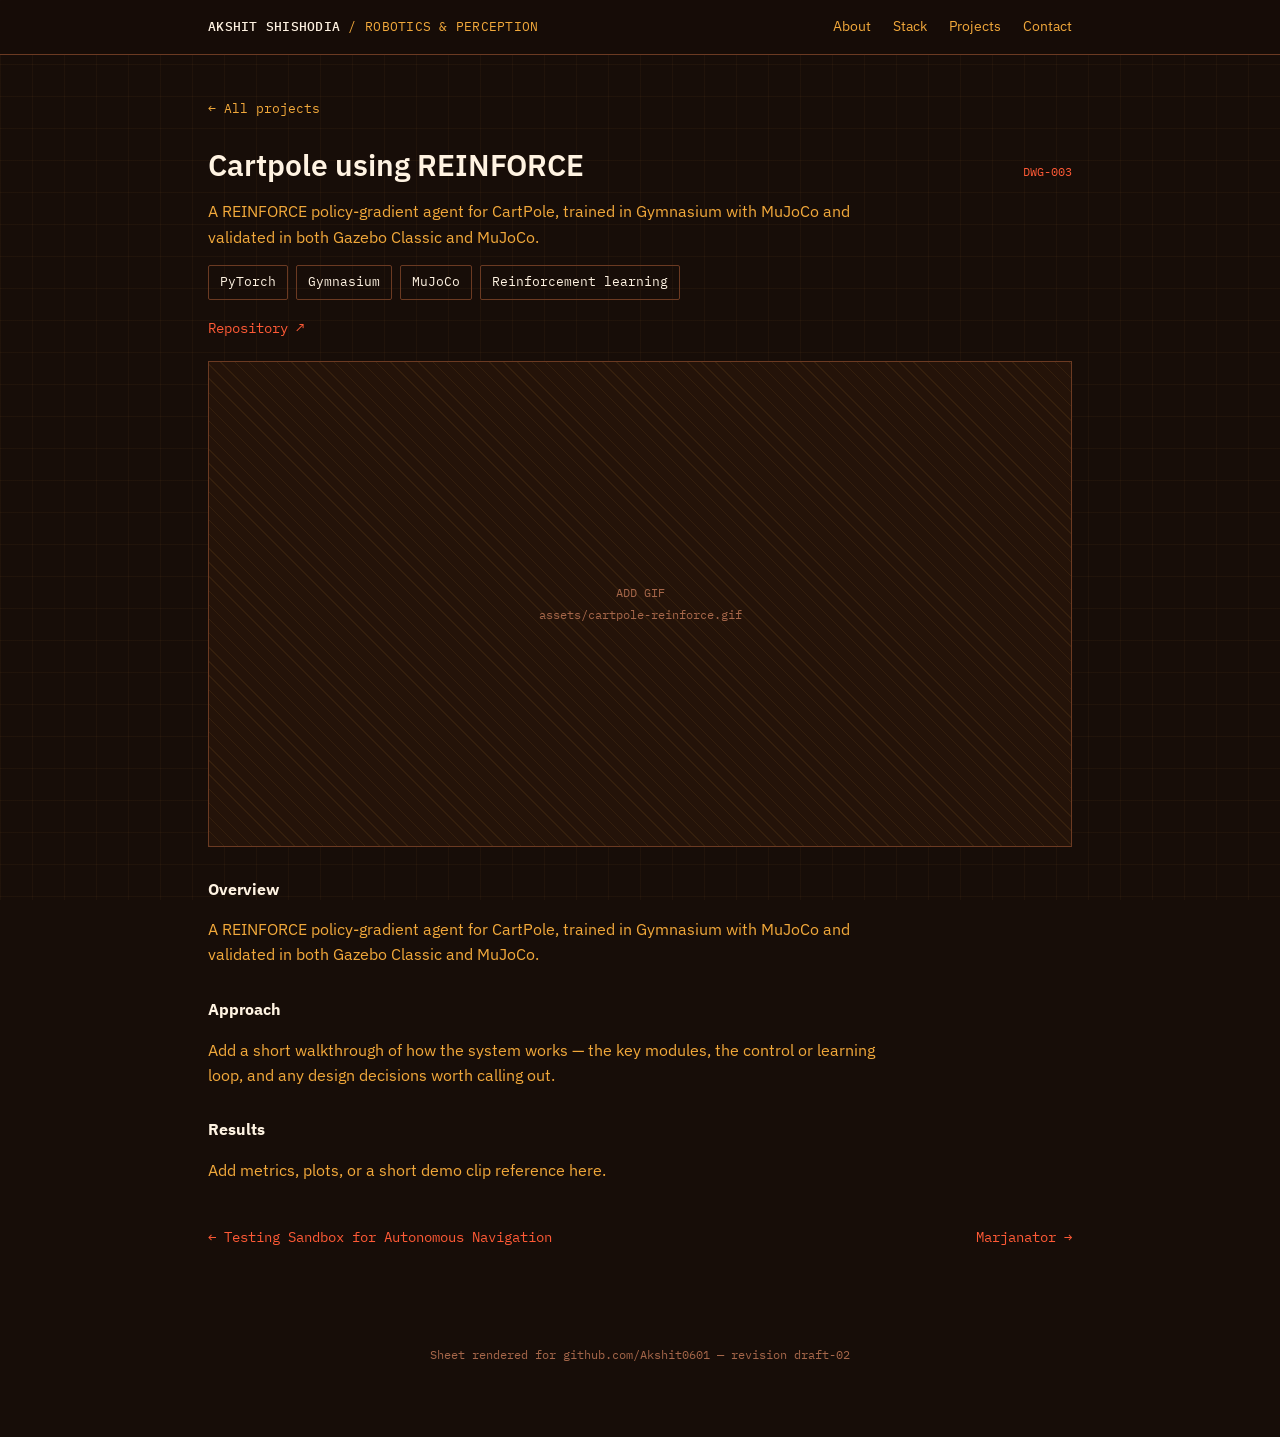
==== projects/cartpole-reinforce.html @ 64e8802a "first iteration" ====
<!DOCTYPE html>
<html lang="en">
<head>
<meta charset="UTF-8">
<meta name="viewport" content="width=device-width, initial-scale=1">
<title>Cartpole using REINFORCE — Akshit Shishodia</title>
<link rel="preconnect" href="https://fonts.googleapis.com">
<link rel="preconnect" href="https://fonts.gstatic.com" crossorigin>
<link href="https://fonts.googleapis.com/css2?family=IBM+Plex+Sans:wght@400;500;600;700&family=IBM+Plex+Mono:wght@400;500&display=swap" rel="stylesheet">
<link rel="stylesheet" href="../styles.css">
</head>
<body>

<header class="nav">
  <div class="nav-inner">
    <div class="nav-mark"><b>AKSHIT SHISHODIA</b> / ROBOTICS &amp; PERCEPTION</div>
    <nav class="nav-links">
      <a href="../index.html#about">About</a>
      <a href="../index.html#stack">Stack</a>
      <a href="../index.html#projects">Projects</a>
      <a href="../index.html#contact">Contact</a>
    </nav>
  </div>
</header>

<main class="wrap" style="padding-top:40px;">
  <a class="back-link" href="../index.html#projects">&larr; All projects</a>

  <div class="case-head">
    <h1>Cartpole using REINFORCE</h1>
    <span class="sheet-num">DWG-003</span>
  </div>
  <p class="case-summary">
    A REINFORCE policy-gradient agent for CartPole, trained in Gymnasium with MuJoCo and validated in both Gazebo Classic and MuJoCo.
  </p>
  <div class="chips" style="margin-top:16px;">
    <span class="chip">PyTorch</span>
    <span class="chip">Gymnasium</span>
    <span class="chip">MuJoCo</span>
    <span class="chip">Reinforcement learning</span>
  </div>
  <div class="case-links">
    <a href="https://github.com/Akshit0601/Cartpole-using-REINFORCE" target="_blank" rel="noopener">Repository &#8599;</a>
    <!-- EDIT: add a demo video / paper / writeup link here if you have one -->
  </div>

  <div class="media-frame" data-placeholder="ADD GIF&#10;assets/cartpole-reinforce.gif">
    <img src="../assets/cartpole-reinforce.gif" alt="Cartpole using REINFORCE demo"
         onerror="this.parentElement.classList.add('is-empty')">
  </div>

  <div class="case-body">
    <h3>Overview</h3>
    <p>
      <!-- EDIT: 2-4 sentences on the problem this project solves and why you built it -->
      A REINFORCE policy-gradient agent for CartPole, trained in Gymnasium with MuJoCo and validated in both Gazebo Classic and MuJoCo.
    </p>

    <h3>Approach</h3>
    <p>
      <!-- EDIT: describe your method, architecture, or pipeline. Bullet points work well here too. -->
      Add a short walkthrough of how the system works — the key modules,
      the control or learning loop, and any design decisions worth calling out.
    </p>

    <h3>Results</h3>
    <p>
      <!-- EDIT: quantify what worked — success rate, latency, sample efficiency, sim-to-real notes, etc. -->
      Add metrics, plots, or a short demo clip reference here.
    </p>
  </div>

  <div class="case-nav">
    <span><a href="nav-sandbox.html">&larr; Testing Sandbox for Autonomous Navigation</a></span>
    <span><a href="marjanator.html">Marjanator &rarr;</a></span>
  </div>
</main>

<footer>
  <p>Sheet rendered for github.com/Akshit0601 — revision draft-02</p>
</footer>

</body>
</html>
---- styles.css ----
/* ============================================================
   TOKENS
   Palette shifted to a foundry / hot-metal register — the colors
   of a welding shop or machining floor, not a generic "warm" UI.
   Variable names are kept from the original build; only the hex
   values changed, so every var(--x) reference across the site
   (including inline SVG strokes) picks this up automatically.
   ============================================================ */
:root{
  --navy-deep:   #170D08;   /* page background — scorched charcoal   */
  --navy-line:   #6B3A22;   /* grid rules, hairlines, borders        */
  --navy-panel:  #241309;   /* sheet / card background               */
  --ink-line:    #F2A93B;   /* schematic line-work, subheads (amber) */
  --ink-bright:  #FFF3E2;   /* primary text, warm paper white        */
  --ink-muted:   #A6674A;   /* secondary text                        */
  --amber:       #FF5A36;   /* annotation / accent — flame red-orange*/

  --sans: 'IBM Plex Sans', -apple-system, sans-serif;
  --mono: 'IBM Plex Mono', 'SFMono-Regular', monospace;
}

*{ box-sizing:border-box; }
html{ scroll-behavior:smooth; }

body{
  margin:0;
  background: var(--navy-deep);
  color: var(--ink-bright);
  font-family: var(--sans);
  line-height: 1.55;
  position:relative;
  overflow-x:hidden;
}
body::before{
  content:"";
  position:fixed; inset:0;
  background:
    linear-gradient(rgba(242,169,59,.045) 1px, transparent 1px) 0 0 / 100% 32px,
    linear-gradient(90deg, rgba(242,169,59,.045) 1px, transparent 1px) 0 0 / 32px 100%;
  background-color: var(--navy-deep);
  z-index:-1;
}

a{ color:var(--amber); text-decoration:none; }
a:hover{ text-decoration: underline; text-underline-offset:3px; }
a:focus-visible, button:focus-visible{ outline:2px solid var(--amber); outline-offset:3px; }

.wrap{ max-width: 920px; margin:0 auto; padding: 0 28px; position:relative; z-index:1; }

/* corner crosshairs — CAD viewport marker, used once per sheet */
.crosshair{ position:relative; }
.crosshair::before, .crosshair::after{
  content:""; position:absolute; width:14px; height:14px;
  border-color: var(--ink-line); opacity:.55;
}
.crosshair::before{ top:-1px; left:-1px; border-top:1px solid; border-left:1px solid; }
.crosshair::after{ bottom:-1px; right:-1px; border-bottom:1px solid; border-right:1px solid; }

/* ============================================================
   BACKGROUND SCHEMATIC ARTWORK
   Large line-art robots (arm / humanoid / rover) bled toward the
   section edges so they read clearly without sitting under text.
   ============================================================ */
section{ position:relative; }
.bg-graphic{
  position:absolute; top:-10px; width:440px; max-width:46vw;
  opacity:.22; pointer-events:none; z-index:0;
}
.bg-graphic.right{ right:-70px; }
.bg-graphic.left{ left:-70px; }
.bg-graphic svg{ width:100%; height:auto; display:block; }
@media (max-width:900px){ .bg-graphic{ opacity:.10; width:300px; } }
@media (max-width:640px){ .bg-graphic{ display:none; } }

/* ============================================================
   NAV
   ============================================================ */
header.nav{
  position: sticky; top:0; z-index: 20;
  background: rgba(23,13,8,.9);
  backdrop-filter: blur(6px);
  border-bottom: 1px solid var(--navy-line);
}
.nav-inner{
  max-width:920px; margin:0 auto; padding: 16px 28px;
  display:flex; align-items:center; justify-content:space-between; flex-wrap:wrap; gap:10px;
}
.nav-mark{ font-family: var(--mono); font-size: .82rem; color: var(--ink-line); letter-spacing:.02em; }
.nav-mark b{ color: var(--ink-bright); font-weight:500; }
.nav-links{ display:flex; gap: 22px; }
.nav-links a{ font-size:.88rem; color: var(--ink-line); }
.nav-links a:hover{ color: var(--amber); }

/* ============================================================
   HERO
   ============================================================ */
.hero{ padding: 72px 0 56px; overflow:hidden; }
.hero-grid{
  display:grid; grid-template-columns: 1.1fr .9fr; gap: 40px; align-items:center;
  position:relative; z-index:1;
}
@media (max-width:760px){ .hero-grid{ grid-template-columns:1fr; } }

.hero h1{
  font-size: clamp(2.1rem, 4.4vw, 3.1rem);
  line-height:1.08; margin: 0 0 14px; font-weight:600; letter-spacing:-.01em;
}
.hero .role{ font-family:var(--mono); color:var(--amber); font-size:.92rem; margin-bottom:18px; }
.hero p.summary{ color: var(--ink-line); max-width: 46ch; font-size:1.02rem; }

.hero-actions{ display:flex; gap:14px; margin-top:26px; flex-wrap:wrap; }
.btn{
  font-family: var(--mono); font-size:.85rem; padding:10px 18px;
  border:1px solid var(--ink-line); color:var(--ink-bright); border-radius:2px;
  transition: border-color .15s, color .15s; display:inline-block;
}
.btn:hover{ border-color:var(--amber); color:var(--amber); text-decoration:none; }
.btn.primary{ background:var(--amber); color:var(--navy-deep); border-color:var(--amber); font-weight:500; }
.btn.primary:hover{ background:transparent; color:var(--amber); }

/* hero media panel: photo + small schematic sharing one sheet */
.hero-media{
  border:1px solid var(--navy-line); background: var(--navy-panel);
  padding: 18px; display:flex; flex-direction:column; gap:16px;
  position:relative; z-index:2;
}
.hero-media .schematic-mini svg{ width:100%; height:auto; display:block; }
.frame-caption{ font-family:var(--mono); font-size:.7rem; color:var(--ink-muted); margin-top:8px; }

/* ============================================================
   PHOTO / MEDIA PLACEHOLDER FRAMES
   Real <img> tags with a graceful fallback: if the file at `src`
   doesn't exist yet, an onerror handler swaps in instructions
   so the page still reads cleanly before assets are added.
   ============================================================ */
.photo-frame{
  position:relative; border:1px solid var(--navy-line);
  background: var(--navy-panel); aspect-ratio: 4/5; overflow:hidden;
}
.photo-frame img{ width:100%; height:100%; object-fit:cover; display:block; }
.photo-frame.is-empty img{ display:none; }
.photo-frame.is-empty{
  display:flex; align-items:center; justify-content:center; text-align:center;
  background-image:
    repeating-linear-gradient(45deg, rgba(242,169,59,.08) 0 1px, transparent 1px 10px);
}
.photo-frame.is-empty::after{
  content: attr(data-placeholder);
  font-family: var(--mono); font-size:.72rem; color: var(--ink-muted);
  white-space: pre-line; padding: 12px; line-height:1.6;
}
.photo-frame.round{ border-radius:50%; aspect-ratio:1/1; }

.media-frame{
  position:relative; border:1px solid var(--navy-line);
  background: var(--navy-panel); aspect-ratio: 16/9; overflow:hidden; margin: 22px 0;
}
.media-frame img{ width:100%; height:100%; object-fit:cover; display:block; }
.media-frame.is-empty img{ display:none; }
.media-frame.is-empty{
  display:flex; align-items:center; justify-content:center; text-align:center;
  background-image:
    repeating-linear-gradient(45deg, rgba(242,169,59,.08) 0 1px, transparent 1px 10px);
}
.media-frame.is-empty::after{
  content: attr(data-placeholder);
  font-family: var(--mono); font-size:.78rem; color: var(--ink-muted);
  white-space: pre-line; line-height:1.7;
}

/* ============================================================
   SECTION SCAFFOLDING
   ============================================================ */
section{ padding: 48px 0; border-top:1px solid var(--navy-line); }
.sheet-id{ font-family: var(--mono); font-size:.78rem; color: var(--ink-muted); margin-bottom: 8px; position:relative; z-index:1; }
h2{ font-size:1.5rem; font-weight:600; margin: 0 0 22px; position:relative; z-index:1; }

/* ---- about ---- */
.about-grid{ display:grid; grid-template-columns: 1fr 220px; gap: 40px; position:relative; z-index:1; }
@media (max-width:700px){ .about-grid{ grid-template-columns:1fr; } }
.about-grid p{ color: var(--ink-line); font-size:1.02rem; max-width:60ch; }
.about-grid p + p{ margin-top:14px; }
.specs{ font-family:var(--mono); font-size:.82rem; }
.specs dt{ color: var(--ink-muted); margin-top:14px; }
.specs dt:first-child{ margin-top:0; }
.specs dd{ margin:2px 0 0; color: var(--ink-bright); }

/* ---- stack ---- */
.stack-group{ margin-bottom: 22px; }
.stack-group h3{ font-family: var(--mono); font-weight:500; font-size:.8rem; color: var(--ink-muted); margin:0 0 10px; }
.chips{ display:flex; flex-wrap:wrap; gap:8px; }
.chip{ font-family: var(--mono); font-size:.82rem; padding:6px 11px; border:1px solid var(--navy-line); border-radius:2px; color:var(--ink-bright); }

/* ---- projects (index cards) ---- */
.sheet{ border:1px solid var(--navy-line); background: var(--navy-panel); padding: 24px 26px; margin-bottom:18px; position:relative; z-index:1; }
.sheet-head{ display:flex; justify-content:space-between; align-items:baseline; gap:16px; margin-bottom:8px; flex-wrap:wrap; }
.sheet-head h3{ font-size:1.12rem; margin:0; font-weight:600; }
.sheet-head h3 a{ color:var(--ink-bright); }
.sheet-head h3 a:hover{ color:var(--amber); }
.sheet-num{ font-family:var(--mono); font-size:.78rem; color:var(--amber); white-space:nowrap; }
.sheet p{ color: var(--ink-line); margin: 8px 0 14px; max-width:64ch; }
.sheet .chips{ margin-bottom: 14px; }
.sheet-links{ display:flex; gap:18px; font-family:var(--mono); font-size:.82rem; }

/* ---- project detail (subpages) ---- */
.back-link{ font-family:var(--mono); font-size:.82rem; color:var(--ink-line); display:inline-block; margin-bottom:22px; }
.back-link:hover{ color:var(--amber); }
.case-head{ display:flex; justify-content:space-between; align-items:baseline; gap:16px; flex-wrap:wrap; margin-bottom:6px; }
.case-head h1{ font-size:1.9rem; margin:0; font-weight:600; }
.case-summary{ color:var(--ink-line); max-width:66ch; font-size:1.02rem; margin-top:10px; }
.case-links{ display:flex; gap:18px; font-family:var(--mono); font-size:.85rem; margin-top:18px; }
.case-body p{ color:var(--ink-line); max-width:68ch; }
.case-body h3{ font-size:1rem; margin: 30px 0 10px; }
.case-nav{ display:flex; justify-content:space-between; padding: 28px 0 56px; font-family:var(--mono); font-size:.85rem; }

/* ---- contact / title block ---- */
.contact-grid{ display:grid; grid-template-columns: 180px 1fr; gap: 28px; align-items:start; position:relative; z-index:1; }
@media (max-width:600px){ .contact-grid{ grid-template-columns: 1fr; } }
.titleblock{ border:1px solid var(--navy-line); background: var(--navy-panel); display:grid; grid-template-columns: repeat(2, 1fr); }
.tb-cell{ padding:18px 20px; border-left:1px solid var(--navy-line); border-top:1px solid var(--navy-line); }
.tb-cell:nth-child(-n+2){ border-top:none; }
.tb-cell:nth-child(odd){ border-left:none; }
.tb-label{ font-family:var(--mono); font-size:.72rem; color:var(--ink-muted); margin-bottom:6px; }
.tb-value{ font-size:.95rem; }
.tb-value a{ color: var(--ink-bright); }
.tb-value a:hover{ color: var(--amber); }

/* ============================================================
   CLOSING QUOTE — landing page finale
   ============================================================ */
.quote-section{ overflow:hidden; padding: 76px 0 0; }
.sunburst{
  position:absolute; left:50%; bottom:0; transform:translateX(-50%);
  width:900px; max-width:160vw; opacity:.28; z-index:0; pointer-events:none;
}
.quote-inner{ position:relative; z-index:1; text-align:center; }
.quote-text{
  font-size: clamp(1.9rem, 5vw, 3rem); font-weight:600; letter-spacing:-.01em;
  color: var(--amber); margin: 0 0 8px;
}
.quote-sub{ font-family:var(--mono); font-size:.82rem; color:var(--ink-muted); }

.leap-wrap{
  position:relative; width:230px; margin: 40px auto 0;
}
.leap-wrap .photo-frame{
  transform: rotate(-4deg);
  aspect-ratio: 3/4;
}
.leap-shadow{
  width:150px; height:22px; margin:14px auto 0;
  background: radial-gradient(ellipse at center, rgba(0,0,0,.55) 0%, transparent 72%);
}
.leap-marks{
  position:absolute; top:20%; left:-26px; width:20px; height:60%;
  display:flex; flex-direction:column; justify-content:space-between;
  opacity:.6;
}
.leap-marks span{ display:block; width:100%; height:2px; background:var(--ink-line); transform:skewY(-25deg); }

footer{ padding: 30px 0 60px; text-align:center; }
footer p{ font-family:var(--mono); font-size:.76rem; color: var(--ink-muted); }

::selection{ background: var(--amber); color: var(--navy-deep); }

@media (prefers-reduced-motion: reduce){ html{ scroll-behavior:auto; } }
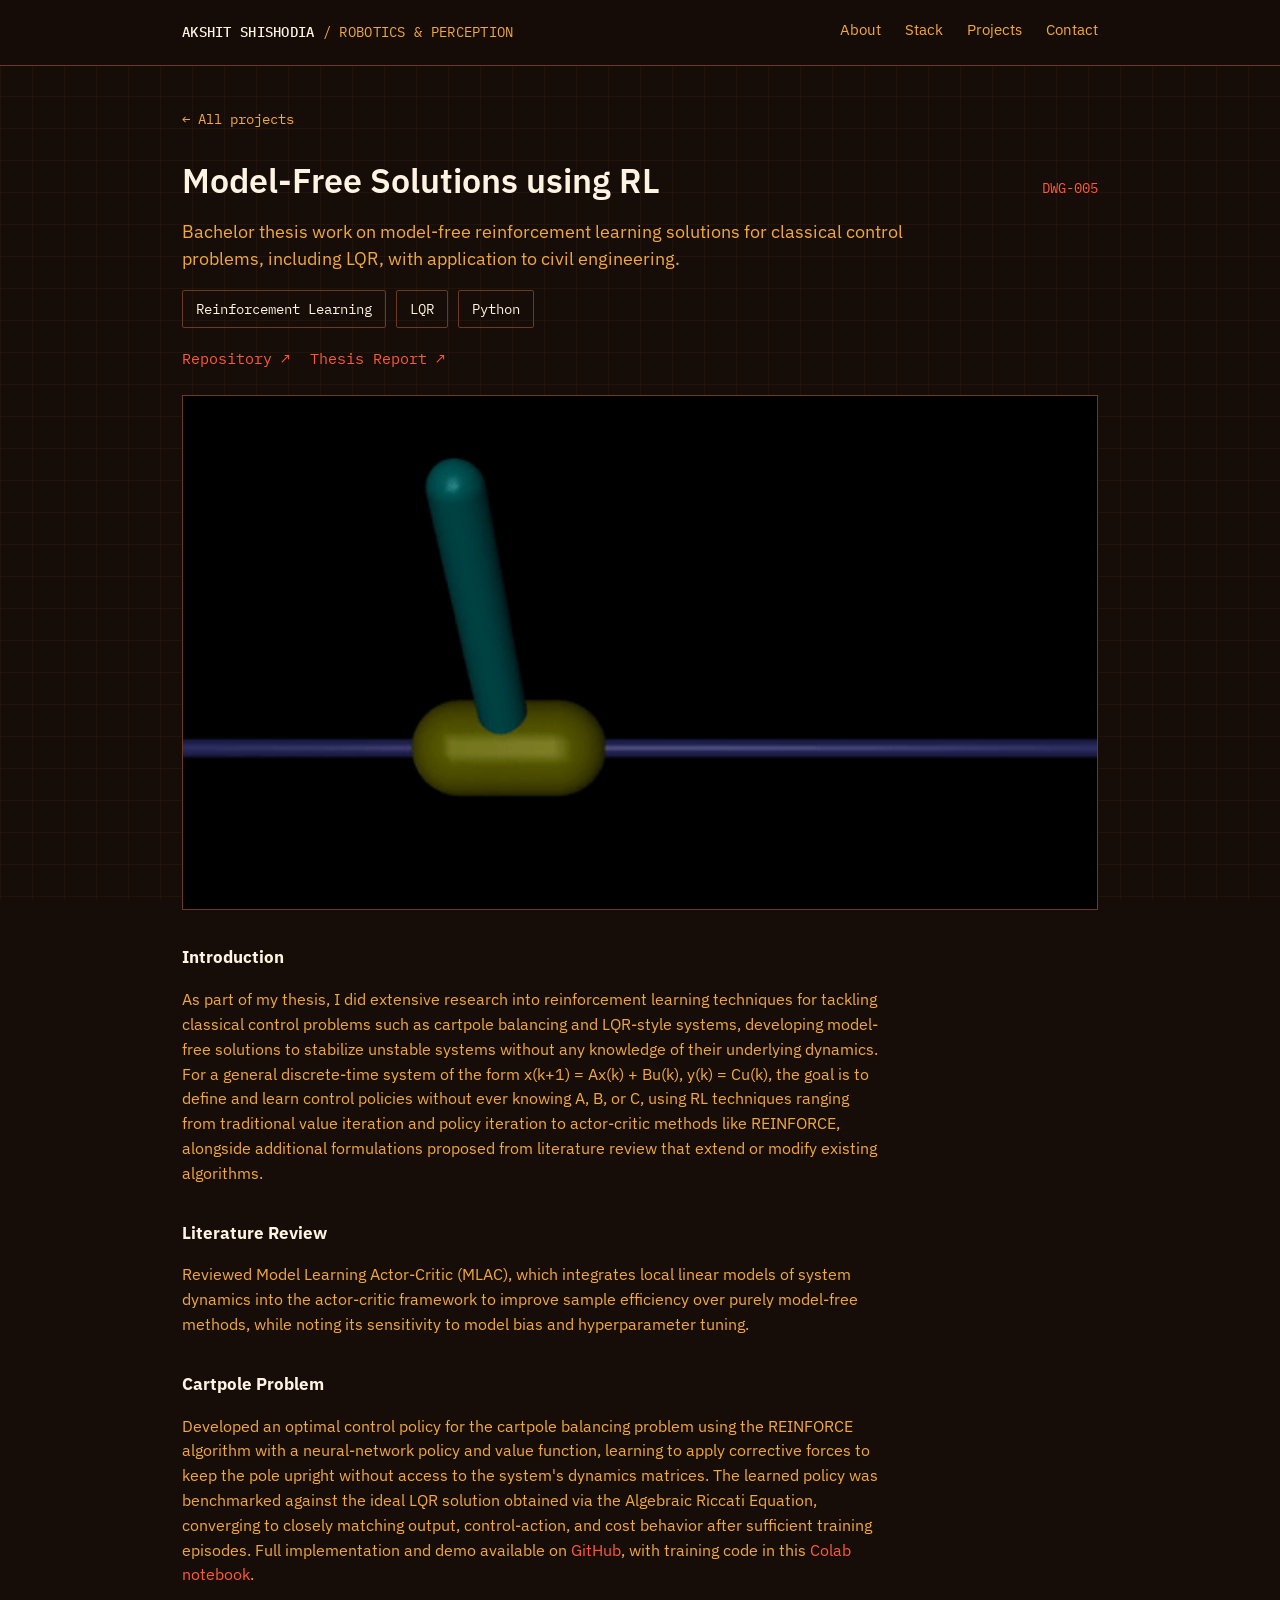
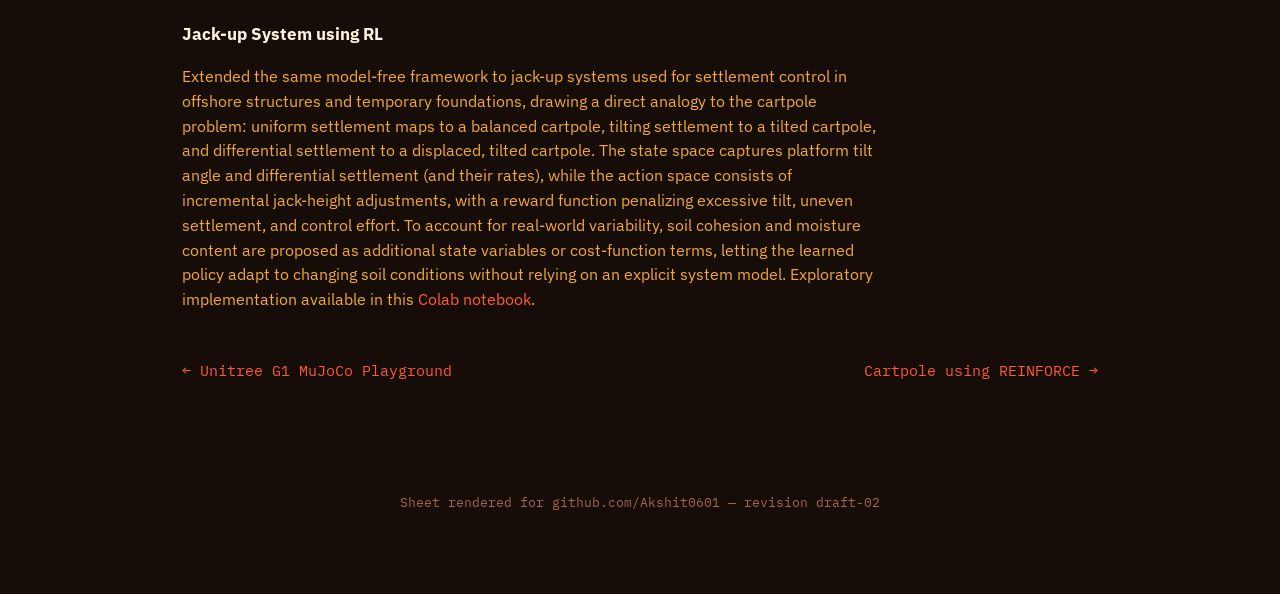
==== commit d64b3097: "all proj added" ====
--- a/projects/cartpole-reinforce.html
+++ b/projects/cartpole-reinforce.html
@@ -3,7 +3,7 @@
 <head>
 <meta charset="UTF-8">
 <meta name="viewport" content="width=device-width, initial-scale=1">
-<title>Cartpole using REINFORCE — Akshit Shishodia</title>
+<title>Model-Free Solutions using RL — Akshit Shishodia</title>
 <link rel="preconnect" href="https://fonts.googleapis.com">
 <link rel="preconnect" href="https://fonts.gstatic.com" crossorigin>
 <link href="https://fonts.googleapis.com/css2?family=IBM+Plex+Sans:wght@400;500;600;700&family=IBM+Plex+Mono:wght@400;500&display=swap" rel="stylesheet">
@@ -27,52 +27,52 @@
   <a class="back-link" href="../index.html#projects">&larr; All projects</a>
 
   <div class="case-head">
-    <h1>Cartpole using REINFORCE</h1>
-    <span class="sheet-num">DWG-003</span>
+    <h1>Model-Free Solutions using RL</h1>
+    <span class="sheet-num">DWG-005</span>
   </div>
   <p class="case-summary">
-    A REINFORCE policy-gradient agent for CartPole, trained in Gymnasium with MuJoCo and validated in both Gazebo Classic and MuJoCo.
+    Bachelor thesis work on model-free reinforcement learning solutions for classical control problems, including LQR, with application to civil engineering.
   </p>
   <div class="chips" style="margin-top:16px;">
-    <span class="chip">PyTorch</span>
-    <span class="chip">Gymnasium</span>
-    <span class="chip">MuJoCo</span>
-    <span class="chip">Reinforcement learning</span>
+    <span class="chip">Reinforcement Learning</span>
+    <span class="chip">LQR</span>
+    <span class="chip">Python</span>
   </div>
   <div class="case-links">
-    <a href="https://github.com/Akshit0601/Cartpole-using-REINFORCE" target="_blank" rel="noopener">Repository &#8599;</a>
-    <!-- EDIT: add a demo video / paper / writeup link here if you have one -->
+    <a href="https://github.com/Akshit0601/Model-free-solutions-using-Deep-Reinforcement-Learning-and-Function-Approximations" target="_blank" rel="noopener">Repository &#8599;</a>
+    <a href="https://drive.google.com/file/d/1lbZCTlZUv04JyGzDJ2TbeWOzlY-2_dzI/view?usp=sharing" target="_blank" rel="noopener">Thesis Report &#8599;</a>
   </div>
 
-  <div class="media-frame" data-placeholder="ADD GIF&#10;assets/cartpole-reinforce.gif">
-    <img src="../assets/cartpole-reinforce.gif" alt="Cartpole using REINFORCE demo"
+  <div class="media-frame" data-placeholder="ADD GIF&#10;assets/cartpole.gif">
+    <img src="../assets/cartpole.gif" alt="Cartpole balancing using REINFORCE"
          onerror="this.parentElement.classList.add('is-empty')">
   </div>
 
   <div class="case-body">
-    <h3>Overview</h3>
+    <h3>Introduction</h3>
     <p>
-      <!-- EDIT: 2-4 sentences on the problem this project solves and why you built it -->
-      A REINFORCE policy-gradient agent for CartPole, trained in Gymnasium with MuJoCo and validated in both Gazebo Classic and MuJoCo.
+      As part of my thesis, I did extensive research into reinforcement learning techniques for tackling classical control problems such as cartpole balancing and LQR-style systems, developing model-free solutions to stabilize unstable systems without any knowledge of their underlying dynamics. For a general discrete-time system of the form x(k+1) = Ax(k) + Bu(k), y(k) = Cu(k), the goal is to define and learn control policies without ever knowing A, B, or C, using RL techniques ranging from traditional value iteration and policy iteration to actor-critic methods like REINFORCE, alongside additional formulations proposed from literature review that extend or modify existing algorithms.
     </p>
 
-    <h3>Approach</h3>
+    <h3>Literature Review</h3>
     <p>
-      <!-- EDIT: describe your method, architecture, or pipeline. Bullet points work well here too. -->
-      Add a short walkthrough of how the system works — the key modules,
-      the control or learning loop, and any design decisions worth calling out.
+      Reviewed Model Learning Actor-Critic (MLAC), which integrates local linear models of system dynamics into the actor-critic framework to improve sample efficiency over purely model-free methods, while noting its sensitivity to model bias and hyperparameter tuning.
     </p>
 
-    <h3>Results</h3>
+    <h3>Cartpole Problem</h3>
     <p>
-      <!-- EDIT: quantify what worked — success rate, latency, sample efficiency, sim-to-real notes, etc. -->
-      Add metrics, plots, or a short demo clip reference here.
+      Developed an optimal control policy for the cartpole balancing problem using the REINFORCE algorithm with a neural-network policy and value function, learning to apply corrective forces to keep the pole upright without access to the system's dynamics matrices. The learned policy was benchmarked against the ideal LQR solution obtained via the Algebraic Riccati Equation, converging to closely matching output, control-action, and cost behavior after sufficient training episodes. Full implementation and demo available on <a href="https://github.com/Akshit0601/Model-free-solutions-using-Deep-Reinforcement-Learning-and-Function-Approximations" target="_blank" rel="noopener">GitHub</a>, with training code in this <a href="https://colab.research.google.com/drive/1g-3ued2uKsl2ZcLW2sHtmvHv30SsW_46?usp=sharing" target="_blank" rel="noopener">Colab notebook</a>.
+    </p>
+
+    <h3>Jack-up System using RL</h3>
+    <p>
+      Extended the same model-free framework to jack-up systems used for settlement control in offshore structures and temporary foundations, drawing a direct analogy to the cartpole problem: uniform settlement maps to a balanced cartpole, tilting settlement to a tilted cartpole, and differential settlement to a displaced, tilted cartpole. The state space captures platform tilt angle and differential settlement (and their rates), while the action space consists of incremental jack-height adjustments, with a reward function penalizing excessive tilt, uneven settlement, and control effort. To account for real-world variability, soil cohesion and moisture content are proposed as additional state variables or cost-function terms, letting the learned policy adapt to changing soil conditions without relying on an explicit system model. Exploratory implementation available in this <a href="https://colab.research.google.com/drive/10P91qyRQGzt64MU78bInv0FAgFn6vzVn?usp=sharing" target="_blank" rel="noopener">Colab notebook</a>.
     </p>
   </div>
 
   <div class="case-nav">
-    <span><a href="nav-sandbox.html">&larr; Testing Sandbox for Autonomous Navigation</a></span>
-    <span><a href="marjanator.html">Marjanator &rarr;</a></span>
+    <span><a href="unitree-g1.html">&larr; Unitree G1 MuJoCo Playground</a></span>
+    <span><a href="cartpole-reinforce.html">Cartpole using REINFORCE &rarr;</a></span>
   </div>
 </main>
 
@@ -81,4 +81,4 @@
 </footer>
 
 </body>
-</html>
+</html>
--- a/styles.css
+++ b/styles.css
@@ -1,266 +1,223 @@
 /* ============================================================
-   TOKENS
-   Palette shifted to a foundry / hot-metal register — the colors
-   of a welding shop or machining floor, not a generic "warm" UI.
-   Variable names are kept from the original build; only the hex
-   values changed, so every var(--x) reference across the site
-   (including inline SVG strokes) picks this up automatically.
+   TOKENS — foundry / hot-metal palette
    ============================================================ */
 :root{
-  --navy-deep:   #170D08;   /* page background — scorched charcoal   */
-  --navy-line:   #6B3A22;   /* grid rules, hairlines, borders        */
-  --navy-panel:  #241309;   /* sheet / card background               */
-  --ink-line:    #F2A93B;   /* schematic line-work, subheads (amber) */
-  --ink-bright:  #FFF3E2;   /* primary text, warm paper white        */
-  --ink-muted:   #A6674A;   /* secondary text                        */
-  --amber:       #FF5A36;   /* annotation / accent — flame red-orange*/
-
-  --sans: 'IBM Plex Sans', -apple-system, sans-serif;
-  --mono: 'IBM Plex Mono', 'SFMono-Regular', monospace;
-}
-
+  --navy-deep:#170D08; --navy-line:#6B3A22; --navy-panel:#241309;
+  --ink-line:#F2A93B; --ink-bright:#FFF3E2; --ink-muted:#A6674A; --amber:#FF5A36;
+  --sans:'IBM Plex Sans',-apple-system,sans-serif;
+  --mono:'IBM Plex Mono','SFMono-Regular',monospace;
+}
 *{ box-sizing:border-box; }
-html{ scroll-behavior:smooth; }
-
-body{
-  margin:0;
-  background: var(--navy-deep);
-  color: var(--ink-bright);
-  font-family: var(--sans);
-  line-height: 1.55;
-  position:relative;
-  overflow-x:hidden;
-}
+html{ scroll-behavior:smooth; scroll-padding-top:70px; }
+body{ margin:0; background:var(--navy-deep); color:var(--ink-bright); font-family:var(--sans); line-height:1.55; position:relative; overflow-x:hidden; }
 body::before{
-  content:"";
-  position:fixed; inset:0;
+  content:""; position:fixed; inset:0; z-index:-1; background-color:var(--navy-deep);
   background:
-    linear-gradient(rgba(242,169,59,.045) 1px, transparent 1px) 0 0 / 100% 32px,
-    linear-gradient(90deg, rgba(242,169,59,.045) 1px, transparent 1px) 0 0 / 32px 100%;
-  background-color: var(--navy-deep);
-  z-index:-1;
-}
-
+    linear-gradient(rgba(242,169,59,.045) 1px,transparent 1px) 0 0/100% 32px,
+    linear-gradient(90deg,rgba(242,169,59,.045) 1px,transparent 1px) 0 0/32px 100%;
+  background-color:var(--navy-deep);
+}
 a{ color:var(--amber); text-decoration:none; }
-a:hover{ text-decoration: underline; text-underline-offset:3px; }
+a:hover{ text-decoration:underline; text-underline-offset:3px; }
 a:focus-visible, button:focus-visible{ outline:2px solid var(--amber); outline-offset:3px; }
-
-.wrap{ max-width: 920px; margin:0 auto; padding: 0 28px; position:relative; z-index:1; }
-
-/* corner crosshairs — CAD viewport marker, used once per sheet */
+.wrap{ max-width:980px; margin:0 auto; padding:0 32px; position:relative; z-index:1; }
+
 .crosshair{ position:relative; }
-.crosshair::before, .crosshair::after{
-  content:""; position:absolute; width:14px; height:14px;
-  border-color: var(--ink-line); opacity:.55;
-}
+.crosshair::before,.crosshair::after{ content:""; position:absolute; width:14px; height:14px; border-color:var(--ink-line); opacity:.55; }
 .crosshair::before{ top:-1px; left:-1px; border-top:1px solid; border-left:1px solid; }
 .crosshair::after{ bottom:-1px; right:-1px; border-bottom:1px solid; border-right:1px solid; }
 
 /* ============================================================
-   BACKGROUND SCHEMATIC ARTWORK
-   Large line-art robots (arm / humanoid / rover) bled toward the
-   section edges so they read clearly without sitting under text.
-   ============================================================ */
-section{ position:relative; }
-.bg-graphic{
-  position:absolute; top:-10px; width:440px; max-width:46vw;
-  opacity:.22; pointer-events:none; z-index:0;
-}
+   BACKGROUND SCHEMATICS (parallax offset set by script.js via --py)
+   ============================================================ */
+section{ position:relative; padding:56px 0; border-top:1px solid var(--navy-line); }
+.bg-graphic{ position:absolute; top:-10px; width:440px; max-width:46vw; opacity:.22; pointer-events:none; z-index:0; transform:translateY(var(--py,0px)); will-change:transform; }
 .bg-graphic.right{ right:-70px; }
 .bg-graphic.left{ left:-70px; }
 .bg-graphic svg{ width:100%; height:auto; display:block; }
+#about .bg-graphic{ top:210px; }
 @media (max-width:900px){ .bg-graphic{ opacity:.10; width:300px; } }
 @media (max-width:640px){ .bg-graphic{ display:none; } }
 
 /* ============================================================
-   NAV
-   ============================================================ */
-header.nav{
-  position: sticky; top:0; z-index: 20;
-  background: rgba(23,13,8,.9);
-  backdrop-filter: blur(6px);
-  border-bottom: 1px solid var(--navy-line);
-}
-.nav-inner{
-  max-width:920px; margin:0 auto; padding: 16px 28px;
-  display:flex; align-items:center; justify-content:space-between; flex-wrap:wrap; gap:10px;
-}
-.nav-mark{ font-family: var(--mono); font-size: .82rem; color: var(--ink-line); letter-spacing:.02em; }
-.nav-mark b{ color: var(--ink-bright); font-weight:500; }
-.nav-links{ display:flex; gap: 22px; }
-.nav-links a{ font-size:.88rem; color: var(--ink-line); }
-.nav-links a:hover{ color: var(--amber); }
+   NAV — with scroll progress bar and active-section link
+   ============================================================ */
+header.nav{ position:sticky; top:0; z-index:20; background:rgba(23,13,8,.9); backdrop-filter:blur(6px); border-bottom:1px solid var(--navy-line); }
+.nav-inner{ max-width:980px; margin:0 auto; padding:18px 32px; display:flex; align-items:center; justify-content:space-between; flex-wrap:wrap; gap:10px; }
+.nav-mark{ font-family:var(--mono); font-size:.9rem; color:var(--ink-line); letter-spacing:.02em; }
+.nav-mark b{ color:var(--ink-bright); font-weight:500; }
+.nav-links{ display:flex; gap:24px; flex-wrap:wrap; }
+.nav-links a{ font-size:.95rem; color:var(--ink-line); padding-bottom:3px; border-bottom:2px solid transparent; transition:color .2s, border-color .2s; }
+.nav-links a:hover{ color:var(--amber); text-decoration:none; }
+.nav-links a.active{ color:var(--amber); border-bottom-color:var(--amber); }
+.nav-progress{ position:absolute; left:0; bottom:-1px; height:2px; width:100%; background:var(--amber); box-shadow:0 0 8px var(--amber); transform-origin:left; transform:scaleX(var(--sp,0)); }
 
 /* ============================================================
    HERO
    ============================================================ */
-.hero{ padding: 72px 0 56px; overflow:hidden; }
-.hero-grid{
-  display:grid; grid-template-columns: 1.1fr .9fr; gap: 40px; align-items:center;
-  position:relative; z-index:1;
-}
-@media (max-width:760px){ .hero-grid{ grid-template-columns:1fr; } }
-
-.hero h1{
-  font-size: clamp(2.1rem, 4.4vw, 3.1rem);
-  line-height:1.08; margin: 0 0 14px; font-weight:600; letter-spacing:-.01em;
-}
-.hero .role{ font-family:var(--mono); color:var(--amber); font-size:.92rem; margin-bottom:18px; }
-.hero p.summary{ color: var(--ink-line); max-width: 46ch; font-size:1.02rem; }
-
-.hero-actions{ display:flex; gap:14px; margin-top:26px; flex-wrap:wrap; }
-.btn{
-  font-family: var(--mono); font-size:.85rem; padding:10px 18px;
-  border:1px solid var(--ink-line); color:var(--ink-bright); border-radius:2px;
-  transition: border-color .15s, color .15s; display:inline-block;
-}
+.hero{ padding:80px 0 64px; overflow:visible; }
+.hero-grid{ position:relative; z-index:1; }
+@media (min-width:761px){
+  .hero-grid{ display:grid; grid-template-columns:.85fr 1.15fr; gap:40px; align-items:center; }
+  .hero-media{ width:100%; max-width:300px; }
+}
+@media (max-width:760px){
+  .hero-grid{ display:flex; flex-direction:column; gap:28px; }
+  .hero-media{ width:100%; max-width:320px; margin:0 0 4px; }
+}
+.hero h1{ font-size:clamp(2.4rem,4.8vw,3.5rem); line-height:1.08; margin:0 0 16px; font-weight:600; letter-spacing:-.01em; }
+.hero .role{ font-family:var(--mono); color:var(--amber); font-size:1rem; margin-bottom:20px; }
+.hero p.summary{ color:var(--ink-line); max-width:48ch; font-size:1.1rem; }
+.hero-actions{ display:flex; gap:16px; margin-top:28px; flex-wrap:wrap; }
+.btn{ font-family:var(--mono); font-size:.92rem; padding:12px 20px; border:1px solid var(--ink-line); color:var(--ink-bright); border-radius:2px; transition:border-color .15s,color .15s,background .15s; display:inline-block; }
 .btn:hover{ border-color:var(--amber); color:var(--amber); text-decoration:none; }
 .btn.primary{ background:var(--amber); color:var(--navy-deep); border-color:var(--amber); font-weight:500; }
 .btn.primary:hover{ background:transparent; color:var(--amber); }
-
-/* hero media panel: photo + small schematic sharing one sheet */
-.hero-media{
-  border:1px solid var(--navy-line); background: var(--navy-panel);
-  padding: 18px; display:flex; flex-direction:column; gap:16px;
-  position:relative; z-index:2;
-}
-.hero-media .schematic-mini svg{ width:100%; height:auto; display:block; }
-.frame-caption{ font-family:var(--mono); font-size:.7rem; color:var(--ink-muted); margin-top:8px; }
-
-/* ============================================================
-   PHOTO / MEDIA PLACEHOLDER FRAMES
-   Real <img> tags with a graceful fallback: if the file at `src`
-   doesn't exist yet, an onerror handler swaps in instructions
-   so the page still reads cleanly before assets are added.
-   ============================================================ */
-.photo-frame{
-  position:relative; border:1px solid var(--navy-line);
-  background: var(--navy-panel); aspect-ratio: 4/5; overflow:hidden;
-}
-.photo-frame img{ width:100%; height:100%; object-fit:cover; display:block; }
-.photo-frame.is-empty img{ display:none; }
-.photo-frame.is-empty{
-  display:flex; align-items:center; justify-content:center; text-align:center;
-  background-image:
-    repeating-linear-gradient(45deg, rgba(242,169,59,.08) 0 1px, transparent 1px 10px);
-}
-.photo-frame.is-empty::after{
-  content: attr(data-placeholder);
-  font-family: var(--mono); font-size:.72rem; color: var(--ink-muted);
-  white-space: pre-line; padding: 12px; line-height:1.6;
-}
+.hero-media{ border:1px solid var(--navy-line); background:var(--navy-panel); padding:20px; display:flex; flex-direction:column; gap:18px; }
+
+/* ============================================================
+   PHOTO / MEDIA FRAMES
+   ============================================================ */
+.photo-frame,.media-frame{ position:relative; border:1px solid var(--navy-line); background:var(--navy-panel); overflow:hidden; }
+.photo-frame{ aspect-ratio:4/5; }
+.media-frame{ aspect-ratio:16/9; margin:24px 0; }
+.photo-frame img,.media-frame img{ width:100%; height:100%; object-fit:cover; display:block; }
+.photo-frame.is-empty img,.media-frame.is-empty img{ display:none; }
+.photo-frame.is-empty,.media-frame.is-empty{ display:flex; align-items:center; justify-content:center; text-align:center; background-image:repeating-linear-gradient(45deg,rgba(242,169,59,.08) 0 1px,transparent 1px 10px); }
+.photo-frame.is-empty::after,.media-frame.is-empty::after{ content:attr(data-placeholder); font-family:var(--mono); font-size:.78rem; color:var(--ink-muted); white-space:pre-line; padding:14px; line-height:1.6; }
 .photo-frame.round{ border-radius:50%; aspect-ratio:1/1; }
-
-.media-frame{
-  position:relative; border:1px solid var(--navy-line);
-  background: var(--navy-panel); aspect-ratio: 16/9; overflow:hidden; margin: 22px 0;
-}
-.media-frame img{ width:100%; height:100%; object-fit:cover; display:block; }
-.media-frame.is-empty img{ display:none; }
-.media-frame.is-empty{
-  display:flex; align-items:center; justify-content:center; text-align:center;
-  background-image:
-    repeating-linear-gradient(45deg, rgba(242,169,59,.08) 0 1px, transparent 1px 10px);
-}
-.media-frame.is-empty::after{
-  content: attr(data-placeholder);
-  font-family: var(--mono); font-size:.78rem; color: var(--ink-muted);
-  white-space: pre-line; line-height:1.7;
-}
+.frame-caption{ font-family:var(--mono); font-size:.76rem; color:var(--ink-muted); margin-top:8px; }
 
 /* ============================================================
    SECTION SCAFFOLDING
    ============================================================ */
-section{ padding: 48px 0; border-top:1px solid var(--navy-line); }
-.sheet-id{ font-family: var(--mono); font-size:.78rem; color: var(--ink-muted); margin-bottom: 8px; position:relative; z-index:1; }
-h2{ font-size:1.5rem; font-weight:600; margin: 0 0 22px; position:relative; z-index:1; }
-
-/* ---- about ---- */
-.about-grid{ display:grid; grid-template-columns: 1fr 220px; gap: 40px; position:relative; z-index:1; }
+.sheet-id{ font-family:var(--mono); font-size:.85rem; color:var(--ink-muted); margin-bottom:9px; position:relative; z-index:1; }
+h2{ font-size:1.7rem; font-weight:600; margin:0 0 26px; position:relative; z-index:1; }
+
+/* about */
+.about-grid{ display:grid; grid-template-columns:1fr 240px; gap:44px; position:relative; z-index:1; }
 @media (max-width:700px){ .about-grid{ grid-template-columns:1fr; } }
-.about-grid p{ color: var(--ink-line); font-size:1.02rem; max-width:60ch; }
-.about-grid p + p{ margin-top:14px; }
-.specs{ font-family:var(--mono); font-size:.82rem; }
-.specs dt{ color: var(--ink-muted); margin-top:14px; }
+.about-grid p{ color:var(--ink-line); font-size:1.1rem; max-width:62ch; }
+.about-grid p+p{ margin-top:16px; }
+.specs{ font-family:var(--mono); font-size:.9rem; }
+.specs dt{ color:var(--ink-muted); margin-top:16px; }
 .specs dt:first-child{ margin-top:0; }
-.specs dd{ margin:2px 0 0; color: var(--ink-bright); }
-
-/* ---- stack ---- */
-.stack-group{ margin-bottom: 22px; }
-.stack-group h3{ font-family: var(--mono); font-weight:500; font-size:.8rem; color: var(--ink-muted); margin:0 0 10px; }
-.chips{ display:flex; flex-wrap:wrap; gap:8px; }
-.chip{ font-family: var(--mono); font-size:.82rem; padding:6px 11px; border:1px solid var(--navy-line); border-radius:2px; color:var(--ink-bright); }
-
-/* ---- projects (index cards) ---- */
-.sheet{ border:1px solid var(--navy-line); background: var(--navy-panel); padding: 24px 26px; margin-bottom:18px; position:relative; z-index:1; }
-.sheet-head{ display:flex; justify-content:space-between; align-items:baseline; gap:16px; margin-bottom:8px; flex-wrap:wrap; }
-.sheet-head h3{ font-size:1.12rem; margin:0; font-weight:600; }
+.specs dd{ margin:2px 0 0; color:var(--ink-bright); }
+
+/* stack */
+.stack-group{ margin-bottom:26px; }
+.stack-group h3{ font-family:var(--mono); font-weight:500; font-size:.88rem; color:var(--ink-muted); margin:0 0 12px; }
+.chips{ display:flex; flex-wrap:wrap; gap:10px; }
+.chip{ font-family:var(--mono); font-size:.9rem; padding:7px 13px; border:1px solid var(--navy-line); border-radius:2px; color:var(--ink-bright); }
+#stack .chip:hover,.tj-more .chip:hover{ border-color:var(--amber); color:var(--amber); }
+
+/* projects */
+.sheet{ border:1px solid var(--navy-line); background:var(--navy-panel); padding:28px 30px; margin-bottom:20px; position:relative; z-index:1; overflow:hidden; }
+.sheet::before{ content:""; position:absolute; left:0; top:0; bottom:0; width:3px; background:var(--amber); transform:scaleY(0); transform-origin:top; transition:transform .35s ease; }
+.sheet:hover{ border-color:var(--amber); }
+.sheet:hover::before{ transform:scaleY(1); }
+.sheet-head{ display:flex; justify-content:space-between; align-items:baseline; gap:18px; margin-bottom:9px; flex-wrap:wrap; }
+.sheet-head h3{ font-size:1.22rem; margin:0; font-weight:600; }
 .sheet-head h3 a{ color:var(--ink-bright); }
 .sheet-head h3 a:hover{ color:var(--amber); }
-.sheet-num{ font-family:var(--mono); font-size:.78rem; color:var(--amber); white-space:nowrap; }
-.sheet p{ color: var(--ink-line); margin: 8px 0 14px; max-width:64ch; }
-.sheet .chips{ margin-bottom: 14px; }
-.sheet-links{ display:flex; gap:18px; font-family:var(--mono); font-size:.82rem; }
-
-/* ---- project detail (subpages) ---- */
-.back-link{ font-family:var(--mono); font-size:.82rem; color:var(--ink-line); display:inline-block; margin-bottom:22px; }
+.sheet-num{ font-family:var(--mono); font-size:.85rem; color:var(--amber); white-space:nowrap; }
+.sheet p{ color:var(--ink-line); margin:9px 0 16px; max-width:66ch; }
+.sheet .chips{ margin-bottom:16px; }
+.sheet-links{ display:flex; gap:20px; font-family:var(--mono); font-size:.9rem; }
+
+/* project detail subpages */
+.back-link{ font-family:var(--mono); font-size:.9rem; color:var(--ink-line); display:inline-block; margin-bottom:25px; }
 .back-link:hover{ color:var(--amber); }
-.case-head{ display:flex; justify-content:space-between; align-items:baseline; gap:16px; flex-wrap:wrap; margin-bottom:6px; }
-.case-head h1{ font-size:1.9rem; margin:0; font-weight:600; }
-.case-summary{ color:var(--ink-line); max-width:66ch; font-size:1.02rem; margin-top:10px; }
-.case-links{ display:flex; gap:18px; font-family:var(--mono); font-size:.85rem; margin-top:18px; }
-.case-body p{ color:var(--ink-line); max-width:68ch; }
-.case-body h3{ font-size:1rem; margin: 30px 0 10px; }
-.case-nav{ display:flex; justify-content:space-between; padding: 28px 0 56px; font-family:var(--mono); font-size:.85rem; }
-
-/* ---- contact / title block ---- */
-.contact-grid{ display:grid; grid-template-columns: 180px 1fr; gap: 28px; align-items:start; position:relative; z-index:1; }
-@media (max-width:600px){ .contact-grid{ grid-template-columns: 1fr; } }
-.titleblock{ border:1px solid var(--navy-line); background: var(--navy-panel); display:grid; grid-template-columns: repeat(2, 1fr); }
-.tb-cell{ padding:18px 20px; border-left:1px solid var(--navy-line); border-top:1px solid var(--navy-line); }
+.case-head{ display:flex; justify-content:space-between; align-items:baseline; gap:18px; flex-wrap:wrap; margin-bottom:7px; }
+.case-head h1{ font-size:2.1rem; margin:0; font-weight:600; }
+.case-summary{ color:var(--ink-line); max-width:68ch; font-size:1.1rem; margin-top:11px; }
+.case-links{ display:flex; gap:20px; font-family:var(--mono); font-size:.92rem; margin-top:20px; }
+.case-body p{ color:var(--ink-line); max-width:70ch; }
+.case-body h3{ font-size:1.08rem; margin:34px 0 11px; }
+.case-nav{ display:flex; justify-content:space-between; padding:32px 0 62px; font-family:var(--mono); font-size:.92rem; }
+
+/* ============================================================
+   TRAJECTORY — scroll-driven rail
+   ============================================================ */
+.tj-hint{ font-family:var(--mono); font-size:.85rem; color:var(--ink-muted); margin:-12px 0 28px; position:relative; z-index:1; }
+.traj{ --p:0; position:relative; padding-left:44px; z-index:1; }
+.tj-rail{ position:absolute; left:8px; top:0; bottom:0; width:2px; background:var(--navy-line); }
+.tj-fill{ position:absolute; left:0; top:0; width:100%; height:calc(var(--p)*100%); background:var(--amber); box-shadow:0 0 10px var(--amber); }
+.tj-marker{ position:absolute; left:50%; top:calc(var(--p)*100%); width:16px; height:16px; margin:-8px 0 0 -8px; border-radius:50%; background:var(--amber); box-shadow:0 0 0 5px rgba(255,90,54,.22),0 0 18px var(--amber); }
+.tj-item{ position:relative; margin-bottom:22px; }
+.js .tj-item{ opacity:.45; transform:translateX(10px); transition:opacity .4s,transform .4s; }
+.js .tj-item.reached{ opacity:1; transform:none; }
+.tj-item:last-child{ margin-bottom:0; }
+.tj-item::before{ content:""; position:absolute; left:-44px; top:26px; width:14px; height:14px; background:var(--navy-deep); border:2px solid var(--navy-line); border-radius:50%; transition:background .3s,border-color .3s; }
+.tj-item.reached::before{ border-color:var(--ink-line); }
+.tj-item.active::before{ background:var(--amber); border-color:var(--amber); }
+.tj-head{ all:unset; box-sizing:border-box; cursor:pointer; width:100%; display:grid; grid-template-columns:1fr auto; gap:4px 16px; padding:20px 24px; border:1px solid var(--navy-line); background:var(--navy-panel); transition:border-color .25s; }
+.tj-head:hover,.tj-item.active .tj-head{ border-color:var(--amber); }
+.tj-head:focus-visible{ outline:2px solid var(--amber); outline-offset:3px; }
+.tj-date{ grid-column:1; font-family:var(--mono); font-size:.82rem; color:var(--amber); }
+.tj-title{ grid-column:1; font-size:1.15rem; font-weight:600; color:var(--ink-bright); }
+.tj-org{ grid-column:1; font-family:var(--mono); font-size:.85rem; color:var(--ink-muted); }
+.tj-toggle{ grid-column:2; grid-row:1/span 3; align-self:center; font-family:var(--mono); font-size:1.4rem; color:var(--ink-line); transition:transform .25s; }
+.tj-item.open .tj-toggle{ transform:rotate(45deg); }
+.tj-more{ display:grid; grid-template-rows:0fr; transition:grid-template-rows .3s ease; }
+.tj-item.open .tj-more{ grid-template-rows:1fr; }
+.tj-more>div{ overflow:hidden; border:1px solid var(--navy-line); border-top:none; background:var(--navy-panel); padding:0 24px; }
+.tj-item:not(.open) .tj-more>div{ border-color:transparent; }
+.tj-item.open .tj-more>div{ padding:4px 24px 22px; }
+.tj-more p{ margin:12px 0 14px; color:var(--ink-line); max-width:62ch; }
+
+/* ============================================================
+   INTERESTS & TRIVIA
+   ============================================================ */
+.trivia-grid{ display:grid; grid-template-columns:repeat(3,1fr); gap:16px; position:relative; z-index:1; }
+.trivia-card{ border:1px solid var(--navy-line); background:var(--navy-panel); padding:20px 22px; transition:border-color .25s; }
+.trivia-card:hover{ border-color:var(--amber); }
+.trivia-card p{ margin:0; color:var(--ink-line); }
+@media (max-width:800px){ .trivia-grid{ grid-template-columns:repeat(2,1fr); } }
+@media (max-width:520px){ .trivia-grid{ grid-template-columns:1fr; } }
+
+/* ============================================================
+   CONTACT
+   ============================================================ */
+.contact-grid{ display:grid; grid-template-columns:200px 1fr; gap:32px; align-items:start; position:relative; z-index:1; }
+@media (max-width:600px){ .contact-grid{ grid-template-columns:1fr; } }
+.titleblock{ border:1px solid var(--navy-line); background:var(--navy-panel); display:grid; grid-template-columns:repeat(2,1fr); }
+.tb-cell{ padding:20px 22px; border-left:1px solid var(--navy-line); border-top:1px solid var(--navy-line); }
 .tb-cell:nth-child(-n+2){ border-top:none; }
 .tb-cell:nth-child(odd){ border-left:none; }
-.tb-label{ font-family:var(--mono); font-size:.72rem; color:var(--ink-muted); margin-bottom:6px; }
-.tb-value{ font-size:.95rem; }
-.tb-value a{ color: var(--ink-bright); }
-.tb-value a:hover{ color: var(--amber); }
-
-/* ============================================================
-   CLOSING QUOTE — landing page finale
-   ============================================================ */
-.quote-section{ overflow:hidden; padding: 76px 0 0; }
-.sunburst{
-  position:absolute; left:50%; bottom:0; transform:translateX(-50%);
-  width:900px; max-width:160vw; opacity:.28; z-index:0; pointer-events:none;
-}
+.tb-label{ font-family:var(--mono); font-size:.78rem; color:var(--ink-muted); margin-bottom:7px; }
+.tb-value{ font-size:1.02rem; }
+.tb-value a{ color:var(--ink-bright); }
+.tb-value a:hover{ color:var(--amber); }
+
+/* ============================================================
+   CLOSING — sunburst scales and photo rises with scroll
+   ============================================================ */
+.quote-section{ overflow:hidden; padding:84px 0 0; }
+.sunburst{ position:absolute; left:50%; bottom:0; transform:translateX(-50%) scale(var(--sb,1)); transform-origin:50% 100%; width:900px; max-width:160vw; opacity:.28; z-index:0; pointer-events:none; }
 .quote-inner{ position:relative; z-index:1; text-align:center; }
-.quote-text{
-  font-size: clamp(1.9rem, 5vw, 3rem); font-weight:600; letter-spacing:-.01em;
-  color: var(--amber); margin: 0 0 8px;
-}
-.quote-sub{ font-family:var(--mono); font-size:.82rem; color:var(--ink-muted); }
-
-.leap-wrap{
-  position:relative; width:230px; margin: 40px auto 0;
-}
-.leap-wrap .photo-frame{
-  transform: rotate(-4deg);
-  aspect-ratio: 3/4;
-}
-.leap-shadow{
-  width:150px; height:22px; margin:14px auto 0;
-  background: radial-gradient(ellipse at center, rgba(0,0,0,.55) 0%, transparent 72%);
-}
-.leap-marks{
-  position:absolute; top:20%; left:-26px; width:20px; height:60%;
-  display:flex; flex-direction:column; justify-content:space-between;
-  opacity:.6;
-}
+.quote-text{ font-size:clamp(2.1rem,5.4vw,3.3rem); font-weight:600; letter-spacing:-.01em; color:var(--amber); margin:0 0 9px; }
+.quote-sub{ font-family:var(--mono); font-size:.9rem; color:var(--ink-muted); }
+.leap-wrap{ position:relative; width:260px; margin:44px auto 0; transform:translateY(var(--lift,0px)); will-change:transform; }
+.leap-wrap .photo-frame{ transform:rotate(-4deg); aspect-ratio:3/4; }
+.leap-shadow{ width:170px; height:24px; margin:16px auto 0; background:radial-gradient(ellipse at center,rgba(0,0,0,.55) 0%,transparent 72%); transform:scaleX(var(--shadow,1)); opacity:var(--shadow,1); }
+.leap-marks{ position:absolute; top:20%; left:-26px; width:20px; height:60%; display:flex; flex-direction:column; justify-content:space-between; opacity:.6; }
 .leap-marks span{ display:block; width:100%; height:2px; background:var(--ink-line); transform:skewY(-25deg); }
 
-footer{ padding: 30px 0 60px; text-align:center; }
-footer p{ font-family:var(--mono); font-size:.76rem; color: var(--ink-muted); }
-
-::selection{ background: var(--amber); color: var(--navy-deep); }
-
-@media (prefers-reduced-motion: reduce){ html{ scroll-behavior:auto; } }
+footer{ padding:34px 0 68px; text-align:center; }
+footer p{ font-family:var(--mono); font-size:.83rem; color:var(--ink-muted); }
+::selection{ background:var(--amber); color:var(--navy-deep); }
+
+/* ============================================================
+   SCROLL REVEAL — only hidden when JS is running (html.js)
+   ============================================================ */
+.js .rv{ opacity:0; transform:translateY(22px); transition:opacity .6s ease var(--d,0ms),transform .6s ease var(--d,0ms); }
+.js .rv.in{ opacity:1; transform:none; }
+.js .rv.pop{ transform:translateY(10px) scale(.94); }
+.js .rv.pop.in{ transform:none; }
+
+@media (prefers-reduced-motion:reduce){
+  html{ scroll-behavior:auto; }
+  .js .rv,.js .tj-item{ opacity:1; transform:none; transition:none; }
+  .tj-more,.tj-toggle,.sheet::before{ transition:none; }
+}
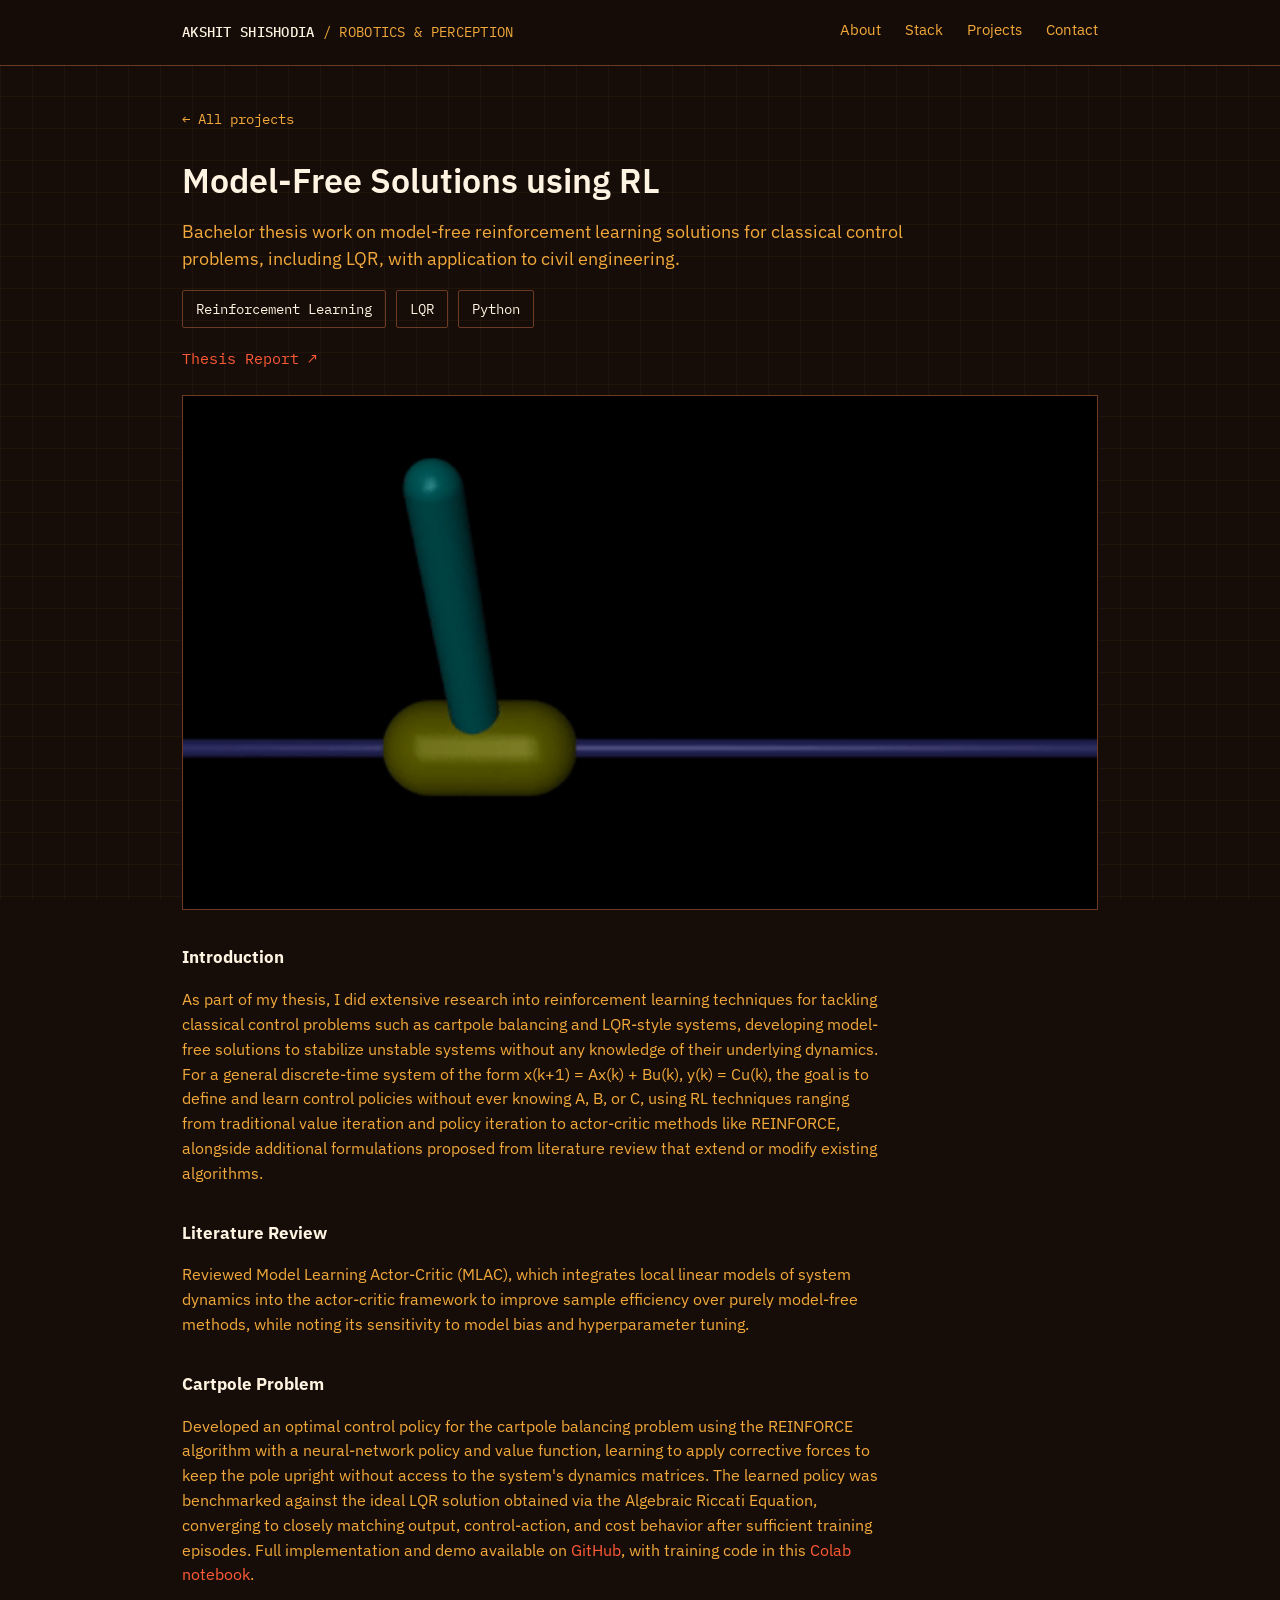
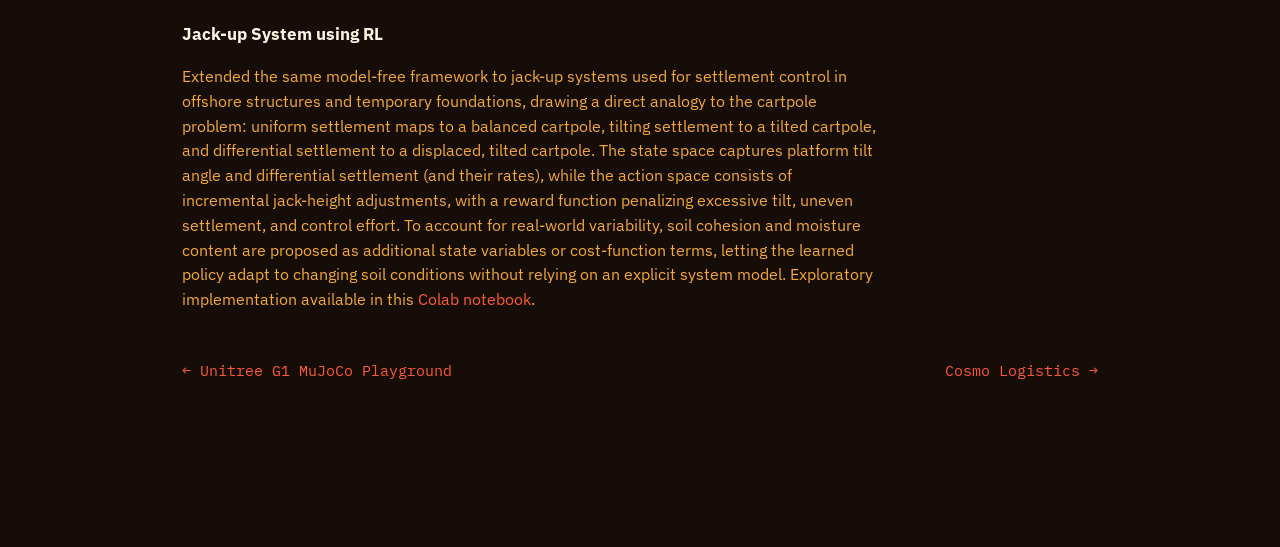
==== commit b80dfa3e: "version 1" ====
--- a/projects/cartpole-reinforce.html
+++ b/projects/cartpole-reinforce.html
@@ -28,7 +28,7 @@
 
   <div class="case-head">
     <h1>Model-Free Solutions using RL</h1>
-    <span class="sheet-num">DWG-005</span>
+    <!-- <span class="sheet-num">DWG-005</span> -->
   </div>
   <p class="case-summary">
     Bachelor thesis work on model-free reinforcement learning solutions for classical control problems, including LQR, with application to civil engineering.
@@ -39,7 +39,7 @@
     <span class="chip">Python</span>
   </div>
   <div class="case-links">
-    <a href="https://github.com/Akshit0601/Model-free-solutions-using-Deep-Reinforcement-Learning-and-Function-Approximations" target="_blank" rel="noopener">Repository &#8599;</a>
+    <!-- <a href="https://github.com/Akshit0601/Model-free-solutions-using-Deep-Reinforcement-Learning-and-Function-Approximations" target="_blank" rel="noopener">Repository &#8599;</a> -->
     <a href="https://drive.google.com/file/d/1lbZCTlZUv04JyGzDJ2TbeWOzlY-2_dzI/view?usp=sharing" target="_blank" rel="noopener">Thesis Report &#8599;</a>
   </div>
 
@@ -72,12 +72,12 @@
 
   <div class="case-nav">
     <span><a href="unitree-g1.html">&larr; Unitree G1 MuJoCo Playground</a></span>
-    <span><a href="cartpole-reinforce.html">Cartpole using REINFORCE &rarr;</a></span>
+    <span><a href="marjanator.html">Cosmo Logistics &rarr;</a></span>
   </div>
 </main>
 
 <footer>
-  <p>Sheet rendered for github.com/Akshit0601 — revision draft-02</p>
+  <!-- <p>Sheet rendered for github.com/Akshit0601 — revision draft-02</p> -->
 </footer>
 
 </body>
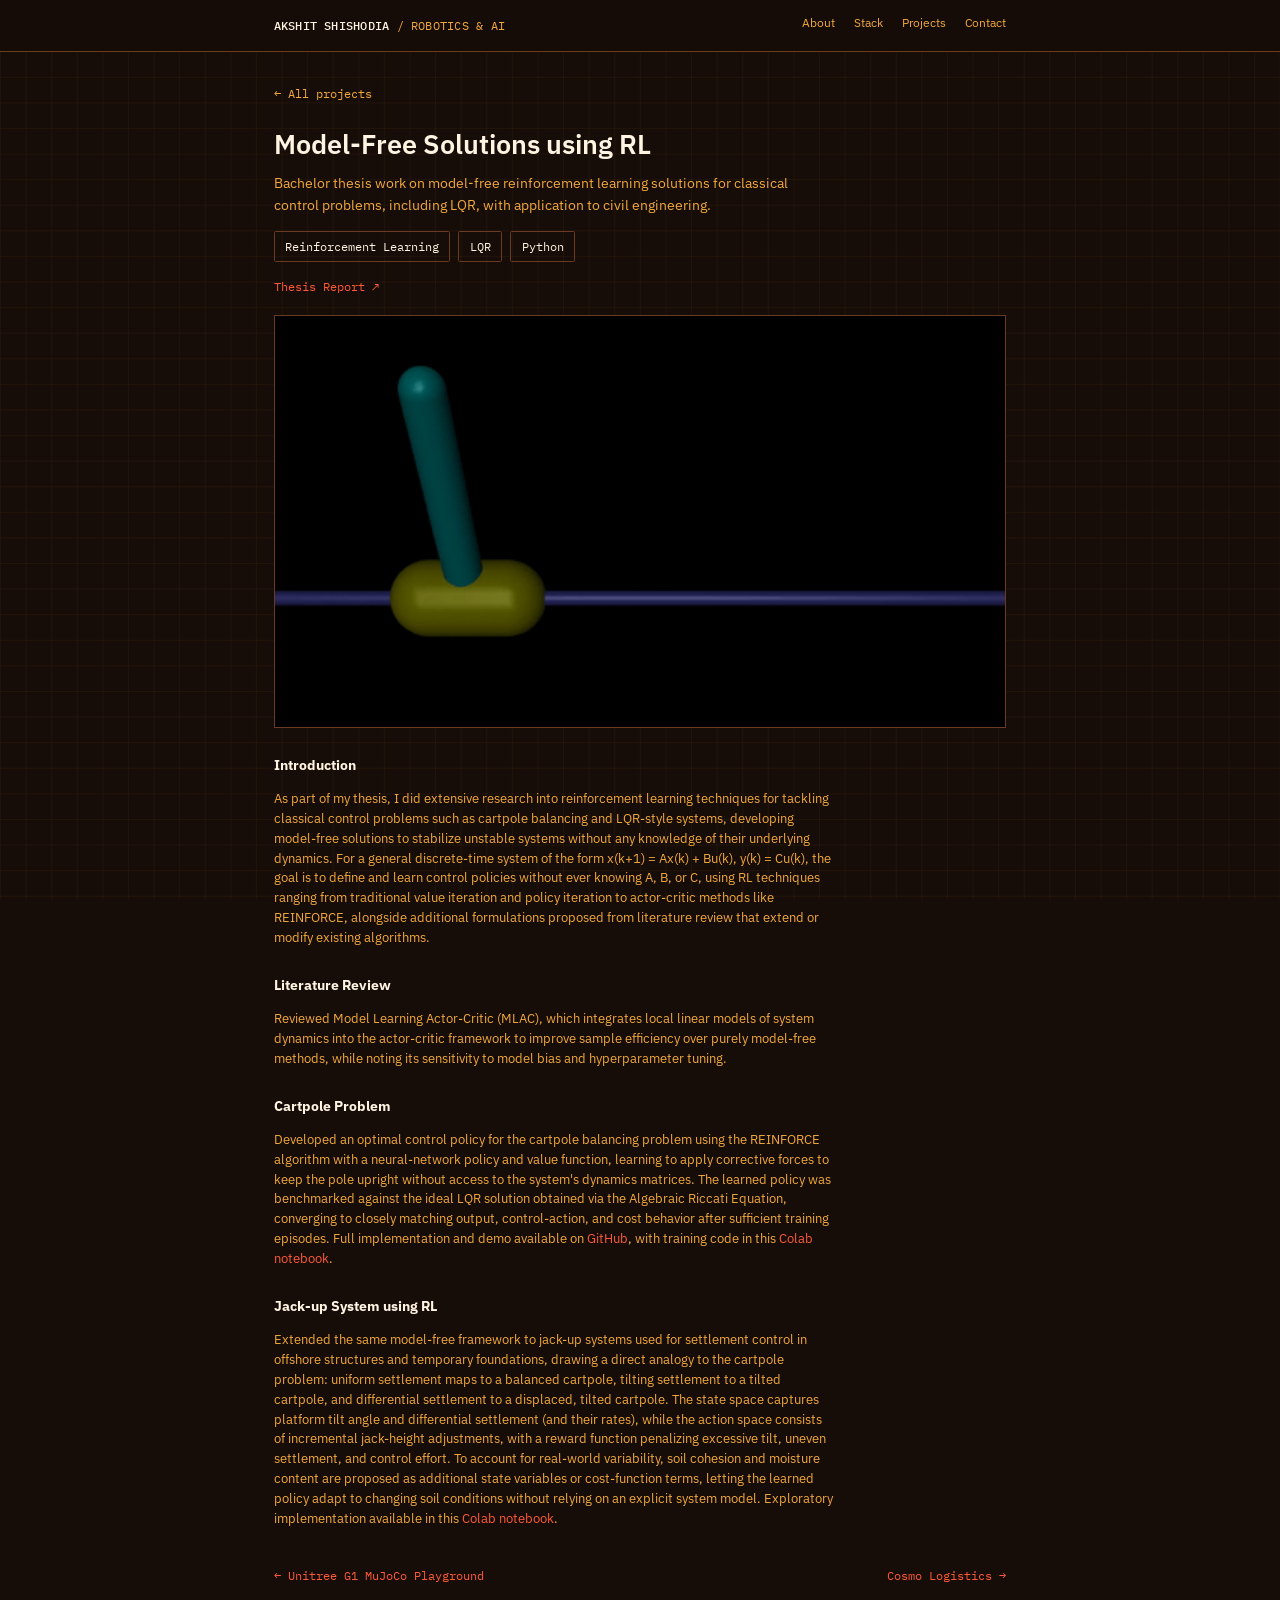
==== commit 8d60ecda: "changed title" ====
--- a/projects/cartpole-reinforce.html
+++ b/projects/cartpole-reinforce.html
@@ -13,7 +13,7 @@
 
 <header class="nav">
   <div class="nav-inner">
-    <div class="nav-mark"><b>AKSHIT SHISHODIA</b> / ROBOTICS &amp; PERCEPTION</div>
+    <div class="nav-mark"><b>AKSHIT SHISHODIA</b> / ROBOTICS &amp; AI</div>
     <nav class="nav-links">
       <a href="../index.html#about">About</a>
       <a href="../index.html#stack">Stack</a>
--- a/styles.css
+++ b/styles.css
@@ -9,7 +9,7 @@
 }
 *{ box-sizing:border-box; }
 html{ scroll-behavior:smooth; scroll-padding-top:70px; }
-body{ margin:0; background:var(--navy-deep); color:var(--ink-bright); font-family:var(--sans); line-height:1.55; position:relative; overflow-x:hidden; }
+body{ zoom:.8; /* page scaled down 20% */ margin:0; background:var(--navy-deep); color:var(--ink-bright); font-family:var(--sans); line-height:1.55; position:relative; overflow-x:hidden; }
 body::before{
   content:""; position:fixed; inset:0; z-index:-1; background-color:var(--navy-deep);
   background:
@@ -220,4 +220,4 @@
   html{ scroll-behavior:auto; }
   .js .rv,.js .tj-item{ opacity:1; transform:none; transition:none; }
   .tj-more,.tj-toggle,.sheet::before{ transition:none; }
-}+}
